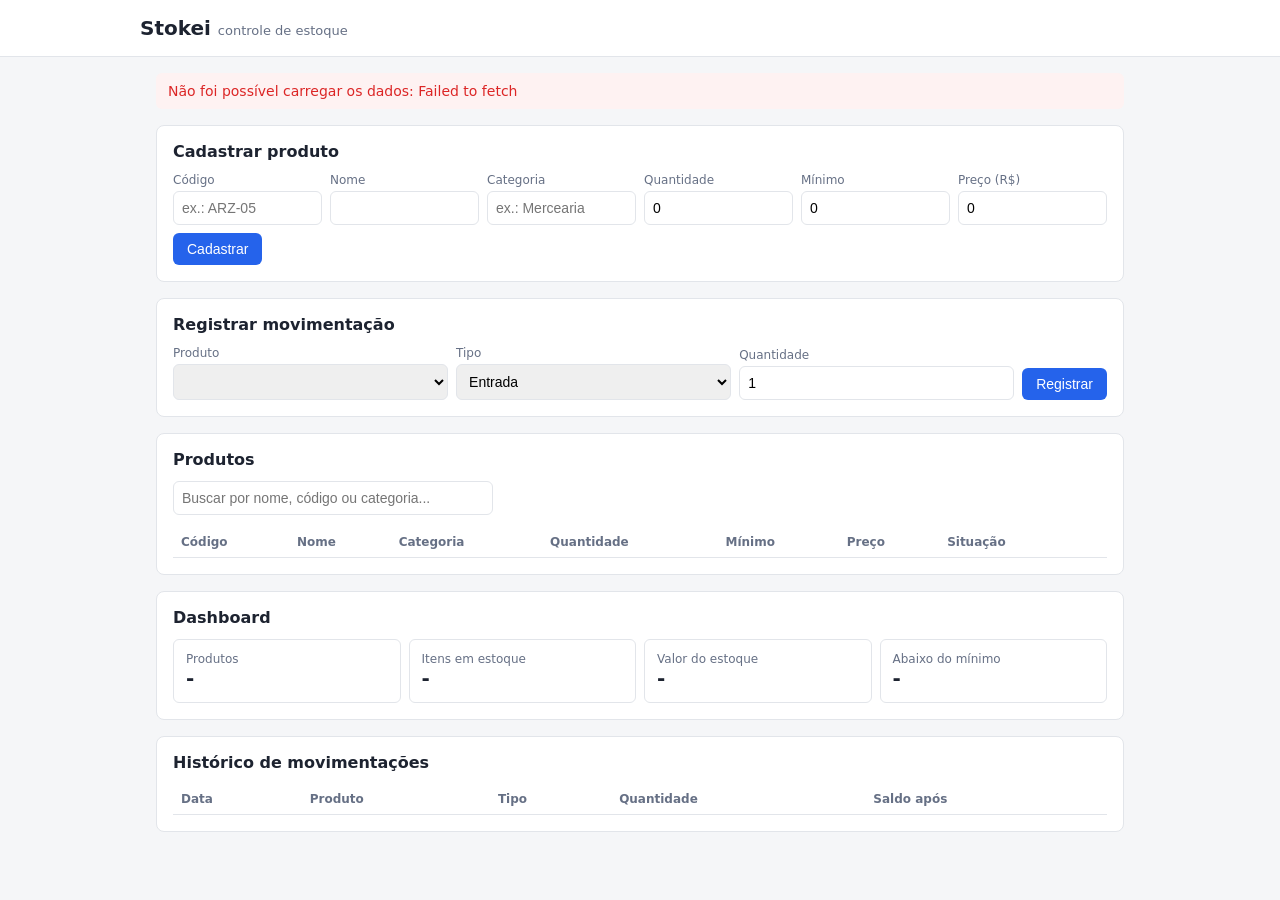
==== web/index.html @ 0b98f46e "Initial version of the Stokei project Inventory web app for small businesses, built for the Cloud Co" ====
<!doctype html>
<html lang="pt-BR">
<head>
  <meta charset="utf-8">
  <meta name="viewport" content="width=device-width, initial-scale=1">
  <title>Stokei</title>
  <link rel="stylesheet" href="style.css">
</head>
<body>
  <header><h1>Stokei <small>controle de estoque</small></h1></header>

  <main>
    <div id="mensagem" role="status"></div>

    <section>
      <h2>Cadastrar produto</h2>
      <form id="form-produto">
        <label>Código <input name="codigo" maxlength="30" placeholder="ex.: ARZ-05"></label>
        <label>Nome <input name="nome" required maxlength="100"></label>
        <label>Categoria <input name="categoria" maxlength="50" placeholder="ex.: Mercearia"></label>
        <label>Quantidade <input name="quantidade" type="number" min="0" step="1" value="0" required></label>
        <label>Mínimo <input name="minimo" type="number" min="0" step="1" value="0" required></label>
        <label>Preço (R$) <input name="preco" type="number" min="0" step="0.01" value="0" required></label>
        <button type="submit">Cadastrar</button>
      </form>
    </section>

    <section>
      <h2>Registrar movimentação</h2>
      <form id="form-movimentacao">
        <label>Produto <select name="id" required></select></label>
        <label>Tipo
          <select name="tipo">
            <option value="entrada">Entrada</option>
            <option value="saida">Saída</option>
          </select>
        </label>
        <label>Quantidade <input name="quantidade" type="number" min="1" step="1" value="1" required></label>
        <button type="submit">Registrar</button>
      </form>
    </section>

    <section>
      <h2>Produtos</h2>
      <input id="busca" class="busca" type="search" placeholder="Buscar por nome, código ou categoria..." aria-label="Buscar produto">
      <div class="tabela">
        <table>
          <thead>
            <tr>
              <th>Código</th><th>Nome</th><th>Categoria</th><th>Quantidade</th>
              <th>Mínimo</th><th>Preço</th><th>Situação</th><th></th>
            </tr>
          </thead>
          <tbody id="lista"></tbody>
        </table>
      </div>
    </section>

    <section>
      <h2>Dashboard</h2>
      <div class="cards">
        <div class="card"><span>Produtos</span><strong id="r-produtos">-</strong></div>
        <div class="card"><span>Itens em estoque</span><strong id="r-itens">-</strong></div>
        <div class="card"><span>Valor do estoque</span><strong id="r-valor">-</strong></div>
        <div class="card"><span>Abaixo do mínimo</span><strong id="r-alertas">-</strong></div>
      </div>
    </section>

    <section>
      <h2>Histórico de movimentações</h2>
      <div class="tabela">
        <table>
          <thead>
            <tr><th>Data</th><th>Produto</th><th>Tipo</th><th>Quantidade</th><th>Saldo após</th></tr>
          </thead>
          <tbody id="historico"></tbody>
        </table>
      </div>
    </section>
  </main>

  <script src="app.js"></script>
</body>
</html>
---- web/style.css ----
:root {
  --bg: #f5f6f8;
  --card: #fff;
  --text: #1d2330;
  --muted: #667085;
  --border: #e2e5ea;
  --primary: #2563eb;
  --danger: #dc2626;
  --danger-bg: #fef2f2;
  --ok: #16a34a;
}

* { box-sizing: border-box; }

body {
  margin: 0;
  font-family: system-ui, -apple-system, "Segoe UI", Roboto, sans-serif;
  background: var(--bg);
  color: var(--text);
}

header { background: var(--card); border-bottom: 1px solid var(--border); padding: 16px; }
header h1 { margin: 0 auto; max-width: 1000px; font-size: 20px; }
header small { font-size: 13px; font-weight: 400; color: var(--muted); }

main { max-width: 1000px; margin: 0 auto; padding: 16px; display: grid; gap: 16px; }

section {
  background: var(--card);
  border: 1px solid var(--border);
  border-radius: 8px;
  padding: 16px;
  min-width: 0; /* deixa o bloco encolher no celular */
}

h2 { margin: 0 0 12px; font-size: 16px; }

/* Formulários */
form { display: flex; flex-wrap: wrap; gap: 8px; align-items: end; }
label {
  display: flex;
  flex-direction: column;
  gap: 4px;
  flex: 1 1 140px;
  min-width: 0;
  font-size: 12px;
  color: var(--muted);
}
input, select {
  width: 100%;
  min-width: 0;
  padding: 8px;
  border: 1px solid var(--border);
  border-radius: 6px;
  font-size: 14px;
}
button {
  padding: 8px 14px;
  border: 0;
  border-radius: 6px;
  background: var(--primary);
  color: #fff;
  font-size: 14px;
  cursor: pointer;
}
form button { flex: 0 0 auto; }
button.secundario { background: transparent; color: var(--danger); padding: 4px 8px; }

.busca { width: 100%; max-width: 320px; margin-bottom: 12px; }

/* Tabelas: rolam na horizontal dentro do bloco em telas pequenas */
.tabela { overflow-x: auto; }
table { width: 100%; border-collapse: collapse; font-size: 14px; }
th, td { text-align: left; padding: 8px; border-bottom: 1px solid var(--border); white-space: nowrap; }
th { color: var(--muted); font-weight: 600; font-size: 12px; }
td.codigo { font-family: ui-monospace, Consolas, monospace; font-size: 13px; color: var(--muted); }

/* Alerta de estoque baixo */
tr.alerta td { background: var(--danger-bg); }
.tag { font-size: 12px; font-weight: 600; }
.tag.alerta { color: var(--danger); }
.tag.ok { color: var(--ok); }

/* Dashboard */
.cards { display: grid; grid-template-columns: repeat(auto-fit, minmax(140px, 1fr)); gap: 8px; }
.card { border: 1px solid var(--border); border-radius: 6px; padding: 12px; }
.card span { display: block; font-size: 12px; color: var(--muted); }
.card strong { font-size: 20px; }

/* Mensagens de sucesso e erro */
#mensagem { font-size: 14px; padding: 10px 12px; border-radius: 6px; }
#mensagem:empty { display: none; }
#mensagem.erro { color: var(--danger); background: var(--danger-bg); }
#mensagem.sucesso { color: var(--ok); background: #f0fdf4; }
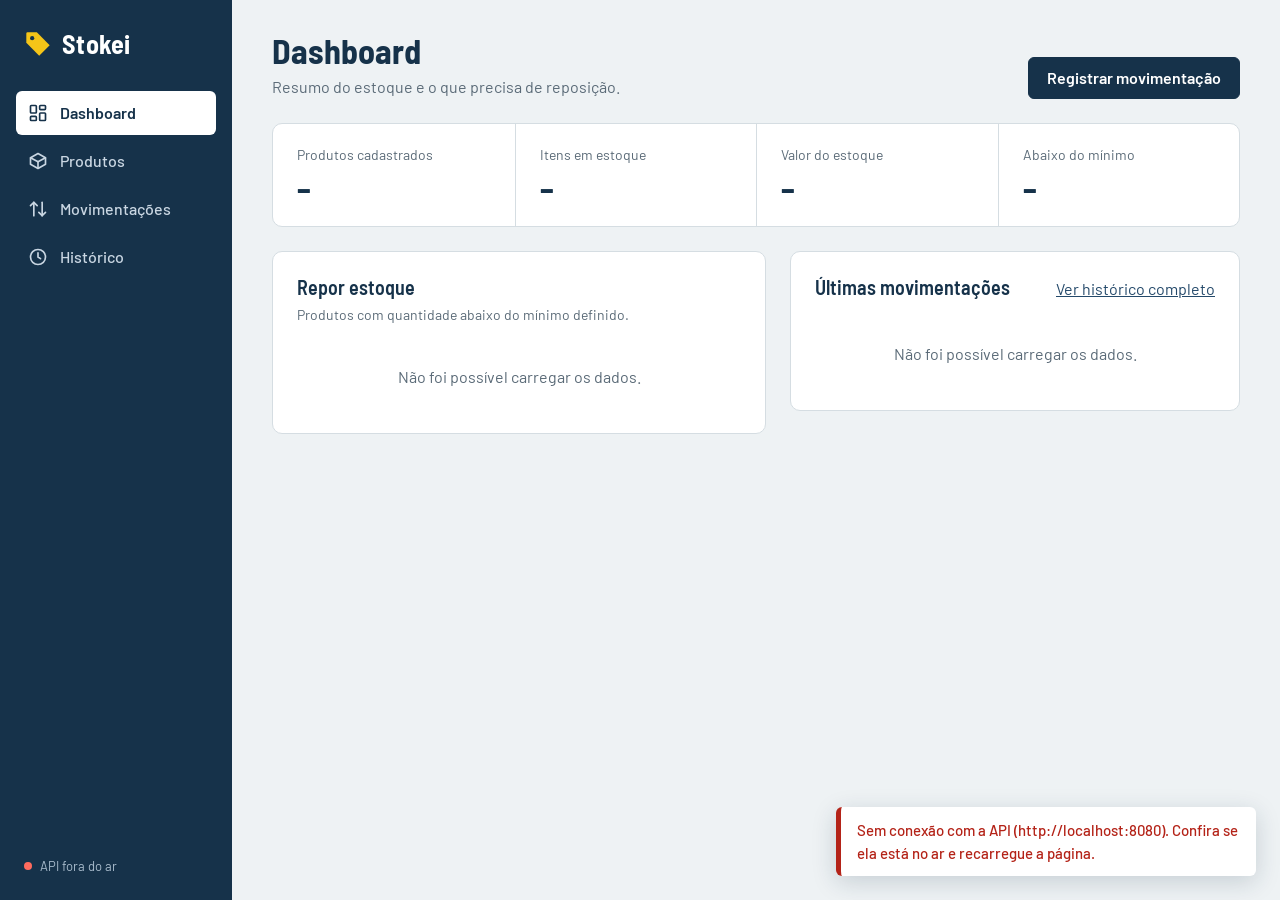
==== commit 674320d3: "Redesign the site as four pages with a sidebar - Split the single page into Dashboard, Produtos, Mov" ====
--- a/web/index.html
+++ b/web/index.html
@@ -3,82 +3,75 @@
 <head>
   <meta charset="utf-8">
   <meta name="viewport" content="width=device-width, initial-scale=1">
-  <title>Stokei</title>
+  <title>Dashboard | Stokei</title>
+  <link rel="preconnect" href="https://fonts.googleapis.com">
+  <link rel="preconnect" href="https://fonts.gstatic.com" crossorigin>
+  <link rel="stylesheet" href="https://fonts.googleapis.com/css2?family=Barlow:wght@400;500;600;700&family=Barlow+Semi+Condensed:wght@600;700&display=swap">
   <link rel="stylesheet" href="style.css">
+  <link rel="icon" href="data:image/svg+xml,%3Csvg xmlns='http://www.w3.org/2000/svg' viewBox='0 0 24 24'%3E%3Cpath d='M2 11V3a1 1 0 0 1 1-1h8l11 11-9 9z' fill='%23f5c518' stroke='%2316324a' stroke-width='1.5'/%3E%3Ccircle cx='7' cy='7' r='1.8' fill='%2316324a'/%3E%3C/svg%3E">
 </head>
 <body>
-  <header><h1>Stokei <small>controle de estoque</small></h1></header>
+  <a class="pular" href="#conteudo">Pular para o conteúdo</a>
 
-  <main>
-    <div id="mensagem" role="status"></div>
+  <aside class="lateral">
+    <a class="marca" href="index.html">
+      <svg width="28" height="28" viewBox="0 0 24 24" aria-hidden="true"><path d="M2 11V3a1 1 0 0 1 1-1h8l11 11-9 9z" fill="#f5c518"/><circle cx="7" cy="7" r="1.8" fill="#16324a"/></svg>
+      Stokei
+    </a>
+    <nav class="menu" aria-label="Principal">
+      <ul>
+        <li><a href="index.html" aria-current="page"><svg viewBox="0 0 24 24" fill="none" stroke="currentColor" stroke-width="2" stroke-linejoin="round" aria-hidden="true"><rect x="3" y="3" width="7" height="9" rx="1"/><rect x="14" y="3" width="7" height="5" rx="1"/><rect x="14" y="12" width="7" height="9" rx="1"/><rect x="3" y="16" width="7" height="5" rx="1"/></svg>Dashboard</a></li>
+        <li><a href="produtos.html"><svg viewBox="0 0 24 24" fill="none" stroke="currentColor" stroke-width="2" stroke-linejoin="round" aria-hidden="true"><path d="M21 8 12 3 3 8l9 5 9-5z"/><path d="M3 8v8l9 5 9-5V8"/><path d="M12 13v8"/></svg>Produtos</a></li>
+        <li><a href="movimentacoes.html"><svg viewBox="0 0 24 24" fill="none" stroke="currentColor" stroke-width="2" stroke-linecap="round" stroke-linejoin="round" aria-hidden="true"><path d="M7 20V4"/><path d="m3 8 4-4 4 4"/><path d="M17 4v16"/><path d="m13 16 4 4 4-4"/></svg>Movimentações</a></li>
+        <li><a href="historico.html"><svg viewBox="0 0 24 24" fill="none" stroke="currentColor" stroke-width="2" stroke-linecap="round" aria-hidden="true"><circle cx="12" cy="12" r="9"/><path d="M12 7v5l3 2"/></svg>Histórico</a></li>
+      </ul>
+    </nav>
+    <p class="status-api" id="status-api"><span class="ponto" aria-hidden="true"></span><span class="texto">Conectando à API</span></p>
+  </aside>
 
-    <section>
-      <h2>Cadastrar produto</h2>
-      <form id="form-produto">
-        <label>Código <input name="codigo" maxlength="30" placeholder="ex.: ARZ-05"></label>
-        <label>Nome <input name="nome" required maxlength="100"></label>
-        <label>Categoria <input name="categoria" maxlength="50" placeholder="ex.: Mercearia"></label>
-        <label>Quantidade <input name="quantidade" type="number" min="0" step="1" value="0" required></label>
-        <label>Mínimo <input name="minimo" type="number" min="0" step="1" value="0" required></label>
-        <label>Preço (R$) <input name="preco" type="number" min="0" step="0.01" value="0" required></label>
-        <button type="submit">Cadastrar</button>
-      </form>
-    </section>
+  <main id="conteudo">
+    <header class="topo-pagina">
+      <div>
+        <h1>Dashboard</h1>
+        <p>Resumo do estoque e o que precisa de reposição.</p>
+      </div>
+      <a class="botao" href="movimentacoes.html">Registrar movimentação</a>
+    </header>
 
-    <section>
-      <h2>Registrar movimentação</h2>
-      <form id="form-movimentacao">
-        <label>Produto <select name="id" required></select></label>
-        <label>Tipo
-          <select name="tipo">
-            <option value="entrada">Entrada</option>
-            <option value="saida">Saída</option>
-          </select>
-        </label>
-        <label>Quantidade <input name="quantidade" type="number" min="1" step="1" value="1" required></label>
-        <button type="submit">Registrar</button>
-      </form>
-    </section>
+    <dl class="indicadores" aria-label="Resumo do estoque">
+      <div><dt>Produtos cadastrados</dt><dd id="i-produtos">–</dd></div>
+      <div><dt>Itens em estoque</dt><dd id="i-itens">–</dd></div>
+      <div><dt>Valor do estoque</dt><dd id="i-valor">–</dd></div>
+      <div id="i-criticos-bloco"><dt>Abaixo do mínimo</dt><dd id="i-criticos">–</dd></div>
+    </dl>
 
-    <section>
-      <h2>Produtos</h2>
-      <input id="busca" class="busca" type="search" placeholder="Buscar por nome, código ou categoria..." aria-label="Buscar produto">
-      <div class="tabela">
-        <table>
-          <thead>
-            <tr>
-              <th>Código</th><th>Nome</th><th>Categoria</th><th>Quantidade</th>
-              <th>Mínimo</th><th>Preço</th><th>Situação</th><th></th>
-            </tr>
-          </thead>
-          <tbody id="lista"></tbody>
-        </table>
-      </div>
-    </section>
+    <div class="colunas">
+      <section class="painel repor" id="painel-repor" aria-labelledby="t-repor">
+        <div class="painel-cabecalho">
+          <div>
+            <h2 id="t-repor">Repor estoque</h2>
+            <p>Produtos com quantidade abaixo do mínimo definido.</p>
+          </div>
+        </div>
+        <ul class="lista" id="lista-repor"></ul>
+        <p class="vazio" id="repor-vazio" hidden>Nenhum produto abaixo do mínimo.</p>
+      </section>
 
-    <section>
-      <h2>Dashboard</h2>
-      <div class="cards">
-        <div class="card"><span>Produtos</span><strong id="r-produtos">-</strong></div>
-        <div class="card"><span>Itens em estoque</span><strong id="r-itens">-</strong></div>
-        <div class="card"><span>Valor do estoque</span><strong id="r-valor">-</strong></div>
-        <div class="card"><span>Abaixo do mínimo</span><strong id="r-alertas">-</strong></div>
-      </div>
-    </section>
-
-    <section>
-      <h2>Histórico de movimentações</h2>
-      <div class="tabela">
-        <table>
-          <thead>
-            <tr><th>Data</th><th>Produto</th><th>Tipo</th><th>Quantidade</th><th>Saldo após</th></tr>
-          </thead>
-          <tbody id="historico"></tbody>
-        </table>
-      </div>
-    </section>
+      <section class="painel" aria-labelledby="t-ultimas">
+        <div class="painel-cabecalho">
+          <h2 id="t-ultimas">Últimas movimentações</h2>
+          <a href="historico.html">Ver histórico completo</a>
+        </div>
+        <ul class="lista" id="lista-ultimas"></ul>
+        <p class="vazio" id="ultimas-vazio" hidden>Nenhuma movimentação ainda. <a href="movimentacoes.html">Registrar a primeira</a></p>
+      </section>
+    </div>
   </main>
 
-  <script src="app.js"></script>
+  <div class="avisos" id="avisos" role="status" aria-live="polite"></div>
+
+  <script src="config.js"></script>
+  <script src="comum.js"></script>
+  <script src="dashboard.js"></script>
 </body>
 </html>
--- a/web/style.css
+++ b/web/style.css
@@ -1,94 +1,663 @@
+/* Stokei: estilos de todas as páginas.
+   Ideia visual: depósito / prateleira. Azul-marinho no menu, fundo frio,
+   e a faixa de sinalização amarela marcando só o que precisa de reposição. */
+
 :root {
-  --bg: #f5f6f8;
-  --card: #fff;
-  --text: #1d2330;
-  --muted: #667085;
-  --border: #e2e5ea;
-  --primary: #2563eb;
-  --danger: #dc2626;
-  --danger-bg: #fef2f2;
-  --ok: #16a34a;
+  --marinho: #16324a;
+  --marinho-claro: #24496a;
+  --texto: #1d2a35;
+  --suave: #5a6a77;
+  --fundo: #eef2f4;
+  --superficie: #ffffff;
+  --linha: #d5dde2;
+  --sinal: #f5c518;
+  --alerta: #b42318;
+  --alerta-fundo: #fdecea;
+  --entrada: #1f7a4d;
+  --entrada-fundo: #e5f3eb;
+  --saida: #9a4a0c;
+  --saida-fundo: #fcefe1;
+
+  --fonte: "Barlow", system-ui, "Segoe UI", Roboto, sans-serif;
+  --fonte-titulo: "Barlow Semi Condensed", "Barlow", system-ui, sans-serif;
+
+  --raio: 10px;
+  --raio-pequeno: 6px;
+  --lateral: 232px;
+  --faixa: repeating-linear-gradient(-45deg, var(--sinal) 0 10px, var(--marinho) 10px 20px);
 }
 
 * { box-sizing: border-box; }
+
+html { -webkit-text-size-adjust: 100%; }
 
 body {
   margin: 0;
-  font-family: system-ui, -apple-system, "Segoe UI", Roboto, sans-serif;
-  background: var(--bg);
-  color: var(--text);
-}
-
-header { background: var(--card); border-bottom: 1px solid var(--border); padding: 16px; }
-header h1 { margin: 0 auto; max-width: 1000px; font-size: 20px; }
-header small { font-size: 13px; font-weight: 400; color: var(--muted); }
-
-main { max-width: 1000px; margin: 0 auto; padding: 16px; display: grid; gap: 16px; }
-
-section {
-  background: var(--card);
-  border: 1px solid var(--border);
-  border-radius: 8px;
-  padding: 16px;
-  min-width: 0; /* deixa o bloco encolher no celular */
-}
-
-h2 { margin: 0 0 12px; font-size: 16px; }
-
-/* Formulários */
-form { display: flex; flex-wrap: wrap; gap: 8px; align-items: end; }
-label {
+  min-height: 100vh;
+  background: var(--fundo);
+  color: var(--texto);
+  font-family: var(--fonte);
+  font-size: 16px;
+  line-height: 1.5;
+  display: grid;
+  grid-template-columns: var(--lateral) minmax(0, 1fr);
+}
+
+a { color: var(--marinho-claro); }
+
+:focus-visible {
+  outline: 3px solid var(--sinal);
+  outline-offset: 2px;
+  box-shadow: 0 0 0 5px var(--marinho);
+  border-radius: 4px;
+}
+
+.pular {
+  position: absolute;
+  left: 8px;
+  top: -60px;
+  z-index: 50;
+  padding: 8px 14px;
+  background: var(--sinal);
+  color: var(--marinho);
+  font-weight: 600;
+  border-radius: var(--raio-pequeno);
+}
+.pular:focus { top: 8px; }
+
+/* ---------- Menu lateral ---------- */
+
+.lateral {
+  position: sticky;
+  top: 0;
+  height: 100vh;
   display: flex;
   flex-direction: column;
-  gap: 4px;
-  flex: 1 1 140px;
+  gap: 28px;
+  padding: 24px 16px;
+  background: var(--marinho);
+  color: #dbe5ee;
+}
+
+.marca {
+  display: flex;
+  align-items: center;
+  gap: 10px;
+  padding: 0 8px;
+  color: #fff;
+  text-decoration: none;
+  font-family: var(--fonte-titulo);
+  font-size: 26px;
+  font-weight: 700;
+  letter-spacing: 0.01em;
+}
+.marca svg { flex: none; }
+
+.menu ul { list-style: none; margin: 0; padding: 0; display: grid; gap: 4px; }
+
+.menu a {
+  display: flex;
+  align-items: center;
+  gap: 12px;
+  padding: 10px 12px;
+  border-radius: var(--raio-pequeno);
+  color: #c9d6e2;
+  text-decoration: none;
+  font-weight: 500;
+}
+.menu a:hover { background: var(--marinho-claro); color: #fff; }
+.menu a[aria-current="page"] {
+  background: #fff;
+  color: var(--marinho);
+  font-weight: 600;
+}
+.menu svg { flex: none; width: 20px; height: 20px; }
+
+.status-api {
+  margin: auto 0 0;
+  display: flex;
+  align-items: center;
+  gap: 8px;
+  padding: 0 8px;
+  font-size: 13px;
+  color: #a9bccd;
+}
+.status-api .ponto {
+  width: 8px;
+  height: 8px;
+  border-radius: 50%;
+  background: #8aa0b3;
+}
+.status-api.on .ponto { background: #3ccf7f; }
+.status-api.off .ponto { background: #ff6b5e; }
+
+/* ---------- Área principal ---------- */
+
+main {
   min-width: 0;
-  font-size: 12px;
-  color: var(--muted);
-}
-input, select {
+  width: 100%;
+  max-width: 1120px;
+  padding: 32px 40px 64px;
+  display: grid;
+  gap: 24px;
+  align-content: start;
+}
+
+.topo-pagina {
+  display: flex;
+  flex-wrap: wrap;
+  align-items: flex-end;
+  justify-content: space-between;
+  gap: 16px;
+}
+.topo-pagina h1 {
+  margin: 0;
+  font-family: var(--fonte-titulo);
+  font-size: 34px;
+  line-height: 1.1;
+  font-weight: 700;
+  color: var(--marinho);
+}
+.topo-pagina p { margin: 6px 0 0; color: var(--suave); max-width: 60ch; }
+
+.painel {
+  min-width: 0;
+  background: var(--superficie);
+  border: 1px solid var(--linha);
+  border-radius: var(--raio);
+  padding: 20px 24px;
+}
+.painel > h2,
+.painel-cabecalho h2 {
+  margin: 0;
+  font-family: var(--fonte-titulo);
+  font-size: 20px;
+  font-weight: 600;
+  color: var(--marinho);
+}
+.painel-cabecalho {
+  display: flex;
+  flex-wrap: wrap;
+  align-items: baseline;
+  justify-content: space-between;
+  gap: 8px 16px;
+  margin-bottom: 16px;
+}
+.painel-cabecalho p { margin: 2px 0 0; font-size: 14px; color: var(--suave); }
+.painel > h2 { margin-bottom: 16px; }
+
+.colunas {
+  display: grid;
+  grid-template-columns: minmax(0, 1.1fr) minmax(0, 1fr);
+  gap: 24px;
+  align-items: start;
+}
+
+.nota { margin: 12px 0 0; font-size: 14px; color: var(--suave); }
+
+.vazio {
+  margin: 0;
+  padding: 24px 0;
+  color: var(--suave);
+  text-align: center;
+}
+
+/* ---------- Faixa de sinalização (reposição) ---------- */
+
+.painel.repor {
+  position: relative;
+  overflow: hidden;
+  padding-top: 30px;
+}
+.painel.repor::before {
+  content: "";
+  position: absolute;
+  inset: 0 0 auto;
+  height: 10px;
+  background: var(--faixa);
+}
+
+/* ---------- Indicadores do dashboard ---------- */
+
+.indicadores {
+  margin: 0;
+  display: grid;
+  grid-template-columns: repeat(4, minmax(0, 1fr));
+  background: var(--superficie);
+  border: 1px solid var(--linha);
+  border-radius: var(--raio);
+}
+.indicadores > div { padding: 20px 24px; min-width: 0; }
+.indicadores > div + div { border-left: 1px solid var(--linha); }
+.indicadores dt { font-size: 14px; color: var(--suave); }
+.indicadores dd {
+  margin: 4px 0 0;
+  font-family: var(--fonte-titulo);
+  font-size: 32px;
+  font-weight: 700;
+  line-height: 1.15;
+  color: var(--marinho);
+  font-variant-numeric: tabular-nums;
+  overflow-wrap: anywhere;
+}
+.indicadores .critico dd { color: var(--alerta); }
+
+/* ---------- Nível de estoque (barra com marca do mínimo) ---------- */
+
+.nivel { display: grid; gap: 6px; min-width: 120px; }
+.nivel-numeros { font-variant-numeric: tabular-nums; font-size: 14px; color: var(--suave); }
+.nivel-numeros strong { font-size: 16px; color: var(--texto); }
+.nivel-barra {
+  position: relative;
+  height: 8px;
+  border-radius: 4px;
+  background: #e3e9ed;
+}
+.nivel-barra .cheio {
+  position: absolute;
+  inset: 0 auto 0 0;
+  border-radius: 4px;
+  background: var(--marinho-claro);
+}
+.nivel-barra .minimo {
+  position: absolute;
+  top: -3px;
+  bottom: -3px;
+  width: 2px;
+  background: var(--texto);
+}
+.nivel.baixo .nivel-barra .cheio { background: var(--alerta); }
+.nivel.baixo .nivel-numeros strong { color: var(--alerta); }
+
+/* ---------- Listas do dashboard ---------- */
+
+.lista { list-style: none; margin: 0; padding: 0; }
+.lista li {
+  display: flex;
+  align-items: center;
+  justify-content: space-between;
+  gap: 12px 16px;
+  padding: 12px 0;
+  border-top: 1px solid var(--linha);
+}
+.lista li:first-child { border-top: 0; padding-top: 0; }
+.lista .item-nome { font-weight: 600; overflow-wrap: anywhere; }
+.lista .item-detalhe { display: block; font-size: 14px; color: var(--suave); font-weight: 400; }
+.lista .nivel { flex: 1 1 160px; max-width: 220px; }
+.mov-resumo { display: grid; justify-items: end; gap: 2px; text-align: right; white-space: nowrap; }
+.repor .lista li { flex-wrap: wrap; }
+.repor .lista li > :first-child { flex: 1 1 140px; min-width: 0; }
+
+/* ---------- Botões e links de ação ---------- */
+
+.botao {
+  display: inline-flex;
+  align-items: center;
+  justify-content: center;
+  gap: 8px;
+  min-height: 42px;
+  padding: 8px 18px;
+  border: 1px solid var(--marinho);
+  border-radius: var(--raio-pequeno);
+  background: var(--marinho);
+  color: #fff;
+  font: inherit;
+  font-weight: 600;
+  text-decoration: none;
+  cursor: pointer;
+}
+.botao:hover { background: var(--marinho-claro); border-color: var(--marinho-claro); }
+.botao:disabled { opacity: 0.6; cursor: progress; }
+.botao.claro { background: var(--superficie); color: var(--marinho); border-color: var(--linha); }
+.botao.claro:hover { border-color: var(--marinho); background: var(--superficie); }
+.botao.pequeno { min-height: 34px; padding: 4px 12px; font-size: 14px; }
+
+.acao-texto {
+  padding: 4px 8px;
+  border: 0;
+  background: none;
+  color: var(--marinho-claro);
+  font: inherit;
+  font-size: 14px;
+  font-weight: 600;
+  text-decoration: underline;
+  text-underline-offset: 3px;
+  cursor: pointer;
+  white-space: nowrap;
+}
+.acao-texto.perigo { color: var(--alerta); }
+.acao-texto.confirmar {
+  background: var(--alerta);
+  color: #fff;
+  text-decoration: none;
+  border-radius: var(--raio-pequeno);
+}
+
+/* ---------- Formulários ---------- */
+
+.formulario { display: grid; gap: 16px; }
+.campos {
+  display: grid;
+  grid-template-columns: repeat(auto-fill, minmax(180px, 1fr));
+  gap: 16px;
+}
+.campo { display: grid; gap: 6px; min-width: 0; align-content: start; }
+.campo > span,
+.campo legend { font-size: 14px; font-weight: 600; color: var(--texto); }
+.campo small { font-size: 13px; color: var(--suave); }
+.campo.largo { grid-column: span 2; }
+
+input,
+select {
   width: 100%;
   min-width: 0;
-  padding: 8px;
-  border: 1px solid var(--border);
-  border-radius: 6px;
+  min-height: 42px;
+  padding: 8px 12px;
+  border: 1px solid #b9c5cd;
+  border-radius: var(--raio-pequeno);
+  background: var(--superficie);
+  color: var(--texto);
+  font: inherit;
+}
+input::placeholder { color: #8796a2; }
+input:focus-visible,
+select:focus-visible { border-color: var(--marinho); }
+
+.acoes-form { display: flex; flex-wrap: wrap; gap: 12px; align-items: center; }
+
+/* Entrada / saída como dois botões lado a lado */
+.tipo { border: 0; margin: 0; padding: 0; min-width: 0; }
+.tipo legend { padding: 0; margin-bottom: 6px; font-size: 14px; font-weight: 600; }
+.tipo-opcoes { display: grid; grid-template-columns: 1fr 1fr; gap: 8px; }
+.tipo-opcoes label {
+  position: relative;
+  display: flex;
+  align-items: center;
+  justify-content: center;
+  gap: 8px;
+  min-height: 48px;
+  border: 1px solid #b9c5cd;
+  border-radius: var(--raio-pequeno);
+  font-weight: 600;
+  cursor: pointer;
+}
+.tipo-opcoes input { position: absolute; opacity: 0; width: 1px; height: 1px; min-height: 0; }
+.tipo-opcoes input:focus-visible + span { outline: 3px solid var(--sinal); outline-offset: 4px; border-radius: 2px; }
+.tipo-opcoes label:has(input[value="entrada"]:checked) {
+  border-color: var(--entrada);
+  background: var(--entrada-fundo);
+  color: var(--entrada);
+}
+.tipo-opcoes label:has(input[value="saida"]:checked) {
+  border-color: var(--saida);
+  background: var(--saida-fundo);
+  color: var(--saida);
+}
+
+.previa {
+  display: flex;
+  flex-wrap: wrap;
+  gap: 4px 24px;
+  margin: 0;
+  padding: 14px 16px;
+  border-radius: var(--raio-pequeno);
+  background: var(--fundo);
+  font-variant-numeric: tabular-nums;
+}
+.previa div { display: flex; gap: 8px; align-items: baseline; }
+.previa dt { color: var(--suave); font-size: 14px; }
+.previa dd { margin: 0; font-weight: 700; font-size: 18px; }
+.previa.invalida { background: var(--alerta-fundo); }
+.previa.invalida dd.apos { color: var(--alerta); }
+.previa-aviso { margin: -8px 0 0; color: var(--alerta); font-size: 14px; font-weight: 600; }
+.previa-aviso.leve { color: var(--saida); }
+
+/* ---------- Barra de filtros ---------- */
+
+.filtros {
+  display: flex;
+  flex-wrap: wrap;
+  align-items: flex-end;
+  gap: 12px 16px;
+  margin-bottom: 16px;
+}
+.filtros .campo { flex: 1 1 220px; max-width: 360px; }
+.filtros .contagem { margin: 0 0 10px auto; font-size: 14px; color: var(--suave); }
+
+.marcar {
+  display: flex;
+  align-items: center;
+  gap: 8px;
+  min-height: 42px;
+  font-size: 15px;
+  cursor: pointer;
+}
+.marcar input { width: 18px; height: 18px; min-height: 0; accent-color: var(--marinho); }
+
+/* ---------- Tabelas ---------- */
+
+.tabela { overflow-x: auto; }
+table { width: 100%; border-collapse: collapse; font-size: 15px; }
+th,
+td {
+  padding: 12px;
+  text-align: left;
+  vertical-align: middle;
+  border-bottom: 1px solid var(--linha);
+}
+th {
+  font-size: 13px;
+  font-weight: 600;
+  color: var(--suave);
+  white-space: nowrap;
+}
+th:first-child,
+td:first-child { padding-left: 14px; }
+th:last-child,
+td:last-child { padding-right: 0; }
+tbody tr:last-child td { border-bottom: 0; }
+.num { text-align: right; font-variant-numeric: tabular-nums; white-space: nowrap; }
+.nome-produto { font-weight: 600; overflow-wrap: anywhere; }
+.nome-produto small { display: block; font-weight: 400; font-size: 14px; color: var(--suave); }
+
+/* Linha de produto abaixo do mínimo: faixa de sinalização à esquerda */
+tr.baixo td:first-child { position: relative; }
+tr.baixo td:first-child::after {
+  content: "";
+  position: absolute;
+  left: 0;
+  top: 8px;
+  bottom: 8px;
+  width: 5px;
+  border-radius: 2px;
+  background: var(--faixa);
+}
+
+/* Código do produto, como etiqueta de prateleira */
+.etiqueta {
+  display: inline-block;
+  padding: 1px 8px;
+  border: 1.5px solid var(--marinho);
+  border-radius: 4px;
+  font-family: var(--fonte-titulo);
+  font-weight: 600;
   font-size: 14px;
-}
-button {
-  padding: 8px 14px;
-  border: 0;
-  border-radius: 6px;
-  background: var(--primary);
-  color: #fff;
-  font-size: 14px;
-  cursor: pointer;
-}
-form button { flex: 0 0 auto; }
-button.secundario { background: transparent; color: var(--danger); padding: 4px 8px; }
-
-.busca { width: 100%; max-width: 320px; margin-bottom: 12px; }
-
-/* Tabelas: rolam na horizontal dentro do bloco em telas pequenas */
-.tabela { overflow-x: auto; }
-table { width: 100%; border-collapse: collapse; font-size: 14px; }
-th, td { text-align: left; padding: 8px; border-bottom: 1px solid var(--border); white-space: nowrap; }
-th { color: var(--muted); font-weight: 600; font-size: 12px; }
-td.codigo { font-family: ui-monospace, Consolas, monospace; font-size: 13px; color: var(--muted); }
-
-/* Alerta de estoque baixo */
-tr.alerta td { background: var(--danger-bg); }
-.tag { font-size: 12px; font-weight: 600; }
-.tag.alerta { color: var(--danger); }
-.tag.ok { color: var(--ok); }
-
-/* Dashboard */
-.cards { display: grid; grid-template-columns: repeat(auto-fit, minmax(140px, 1fr)); gap: 8px; }
-.card { border: 1px solid var(--border); border-radius: 6px; padding: 12px; }
-.card span { display: block; font-size: 12px; color: var(--muted); }
-.card strong { font-size: 20px; }
-
-/* Mensagens de sucesso e erro */
-#mensagem { font-size: 14px; padding: 10px 12px; border-radius: 6px; }
-#mensagem:empty { display: none; }
-#mensagem.erro { color: var(--danger); background: var(--danger-bg); }
-#mensagem.sucesso { color: var(--ok); background: #f0fdf4; }
+  letter-spacing: 0.03em;
+  color: var(--marinho);
+  white-space: nowrap;
+}
+.sem-codigo { color: var(--suave); }
+
+.selo {
+  display: inline-block;
+  padding: 2px 10px;
+  border-radius: 999px;
+  font-size: 13px;
+  font-weight: 600;
+  white-space: nowrap;
+}
+.selo.ok { background: var(--entrada-fundo); color: var(--entrada); }
+.selo.baixo { background: var(--alerta-fundo); color: var(--alerta); }
+.selo.entrada { background: var(--entrada-fundo); color: var(--entrada); }
+.selo.saida { background: var(--saida-fundo); color: var(--saida); }
+
+.qtd-entrada { color: var(--entrada); font-weight: 600; }
+.qtd-saida { color: var(--saida); font-weight: 600; }
+
+.acoes-linha { display: flex; justify-content: flex-end; gap: 4px; }
+
+/* ---------- Avisos (sucesso e erro) ---------- */
+
+.avisos {
+  position: fixed;
+  right: 24px;
+  bottom: 24px;
+  z-index: 40;
+  display: grid;
+  gap: 8px;
+  width: min(420px, calc(100vw - 32px));
+}
+.aviso {
+  padding: 12px 16px;
+  border-radius: var(--raio-pequeno);
+  border-left: 5px solid;
+  background: var(--superficie);
+  box-shadow: 0 6px 24px rgba(22, 50, 74, 0.18);
+  font-size: 15px;
+  animation: aviso-entra 180ms ease-out;
+}
+.aviso.sucesso { border-color: var(--entrada); }
+.aviso.erro { border-color: var(--alerta); color: var(--alerta); font-weight: 500; }
+
+@keyframes aviso-entra {
+  from { opacity: 0; transform: translateY(8px); }
+  to { opacity: 1; transform: none; }
+}
+
+[hidden] { display: none !important; }
+
+.visualmente-oculto {
+  position: absolute;
+  width: 1px;
+  height: 1px;
+  overflow: hidden;
+  clip: rect(0 0 0 0);
+  white-space: nowrap;
+}
+
+/* Sem nada para repor, a faixa some */
+.painel.repor.tudo-ok { padding-top: 20px; }
+.painel.repor.tudo-ok::before { display: none; }
+
+/* ---------- Tablet ---------- */
+
+@media (max-width: 1080px) {
+  main { padding: 28px 24px 56px; }
+  .colunas { grid-template-columns: minmax(0, 1fr); }
+  .indicadores { grid-template-columns: repeat(2, minmax(0, 1fr)); }
+  .indicadores > div:nth-child(3) { border-left: 0; }
+  .indicadores > div:nth-child(n + 3) { border-top: 1px solid var(--linha); }
+}
+
+/* ---------- Celular: barra no topo e menu embaixo ---------- */
+
+@media (max-width: 760px) {
+  body { display: block; padding-bottom: 76px; }
+
+  .lateral {
+    position: static;
+    height: auto;
+    flex-direction: row;
+    align-items: center;
+    justify-content: space-between;
+    padding: 12px 16px;
+  }
+  .marca { font-size: 22px; padding: 0; }
+  .marca svg { width: 24px; height: 24px; }
+  .status-api { margin: 0; padding: 0; }
+
+  .menu {
+    position: fixed;
+    inset: auto 0 0;
+    z-index: 30;
+    background: var(--marinho);
+    border-top: 1px solid var(--marinho-claro);
+    padding: 6px 4px calc(6px + env(safe-area-inset-bottom));
+  }
+  .menu ul { grid-template-columns: repeat(4, minmax(0, 1fr)); }
+  .menu a {
+    flex-direction: column;
+    gap: 2px;
+    padding: 6px 2px;
+    font-size: 12px;
+    text-align: center;
+  }
+
+  main { padding: 20px 16px 32px; gap: 16px; }
+  .topo-pagina h1 { font-size: 28px; }
+  .topo-pagina .botao,
+  .acoes-form .botao { flex: 1 1 auto; width: 100%; }
+  .painel { padding: 16px; }
+  .painel.repor { padding-top: 26px; }
+  .indicadores > div { padding: 14px 16px; }
+  .indicadores dd { font-size: 24px; }
+  .campo.largo { grid-column: auto; }
+  .filtros .campo { max-width: none; }
+  .filtros .contagem { margin: 0 0 0 auto; align-self: center; }
+
+  .avisos { right: 16px; bottom: 88px; }
+
+  /* Tabelas viram cartões empilhados */
+  .tabela.cartoes table,
+  .tabela.cartoes tbody,
+  .tabela.cartoes tr,
+  .tabela.cartoes td { display: block; }
+  .tabela.cartoes thead { display: none; }
+  .tabela.cartoes tr {
+    display: flex;
+    flex-direction: column;
+    padding: 14px 0;
+    border-bottom: 1px solid var(--linha);
+  }
+  .tabela.cartoes tbody tr:last-child { border-bottom: 0; }
+  .tabela.cartoes td {
+    display: flex;
+    justify-content: space-between;
+    align-items: center;
+    gap: 16px;
+    padding: 4px 0;
+    border: 0;
+    text-align: right;
+  }
+  .tabela.cartoes td::before {
+    content: attr(data-rotulo);
+    font-size: 14px;
+    color: var(--suave);
+    text-align: left;
+  }
+  .tabela.cartoes td.principal { display: block; text-align: left; padding-bottom: 8px; }
+  .tabela.cartoes td.principal::before { content: none; }
+  .tabela.cartoes td.vazio-linha { display: block; text-align: center; }
+  .tabela.cartoes td.vazio-linha::before { content: none; }
+  .tabela.cartoes .nivel { min-width: 0; width: 55%; }
+  .tabela.cartoes td.principal { order: -1; }
+  .tabela.cartoes td.acoes { justify-content: flex-end; padding-top: 8px; }
+  .tabela.cartoes td.acoes::before { content: none; }
+  .tabela.cartoes tr.baixo { padding-left: 14px; position: relative; }
+  .tabela.cartoes tr.baixo td:first-child { padding-left: 0; position: static; }
+  .tabela.cartoes tr.baixo td:first-child::after { content: none; }
+  .tabela.cartoes tr.baixo::before {
+    content: "";
+    position: absolute;
+    left: 0;
+    top: 14px;
+    bottom: 14px;
+    width: 5px;
+    border-radius: 2px;
+    background: var(--faixa);
+  }
+}
+
+@media (prefers-reduced-motion: reduce) {
+  .aviso { animation: none; }
+}
